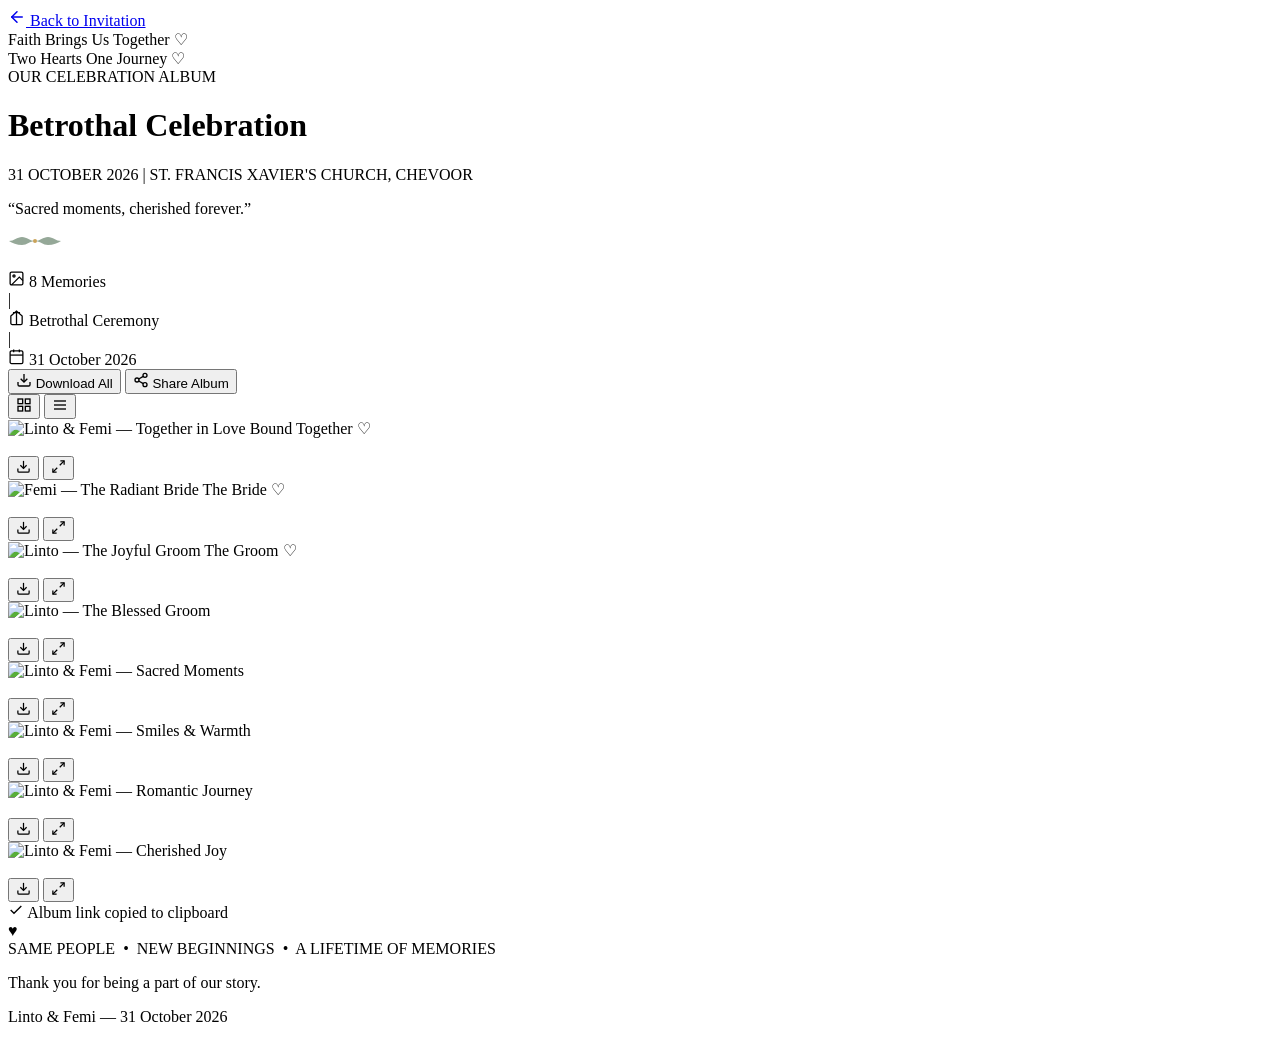
==== album.html @ e6e0a794 "feat: update to Betrothal invitation details (31 Oct 2026 at St. Francis Xavier's Church & Parish Ha" ====
<!DOCTYPE html>
<html lang="en">
<head>
  <meta charset="UTF-8" />
  <meta name="viewport" content="width=device-width, initial-scale=1.0" />
  <title>Betrothal Celebration | Celebration Photo Album — Linto &amp; Femi</title>
  <meta name="description" content="Official photo album for the Betrothal Ceremony of Linto George &amp; Femi Roy at St. Francis Xavier's Church, Chevoor." />
  <meta name="theme-color" content="#173F2B" />

  <!-- Google Fonts -->
  <link rel="preconnect" href="https://fonts.googleapis.com" />
  <link rel="preconnect" href="https://fonts.gstatic.com" crossorigin />
  <link href="https://fonts.googleapis.com/css2?family=Alex+Brush&family=Cormorant+Garamond:ital,wght@0,300;0,400;0,500;0,600;0,700;1,400;1,500&family=DM+Sans:wght@300;400;500;600&family=Great+Vibes&display=swap" rel="stylesheet" />

  <!-- Album Styles -->
  <link rel="stylesheet" href="css/album.css" />
</head>
<body>

  <!-- Background Botanical Corner Vignettes -->
  <div class="album-vignette album-vignette--tl" aria-hidden="true"></div>
  <div class="album-vignette album-vignette--tr" aria-hidden="true"></div>
  <div class="album-vignette album-vignette--bl" aria-hidden="true"></div>
  <div class="album-vignette album-vignette--br" aria-hidden="true"></div>

  <!-- Top Navigation Bar -->
  <nav class="album-topbar" aria-label="Album navigation">
    <div class="container album-topbar__inner">
      <a href="index.html" class="album-back-link" aria-label="Return to betrothal invitation">
        <svg width="18" height="18" viewBox="0 0 24 24" fill="none" stroke="currentColor" stroke-width="2" stroke-linecap="round" stroke-linejoin="round">
          <line x1="19" y1="12" x2="5" y2="12"></line>
          <polyline points="12 19 5 12 12 5"></polyline>
        </svg>
        <span>Back to Invitation</span>
      </a>

      <div class="album-script-accent" aria-hidden="true">
        <span>Faith Brings Us Together</span>
        <span class="script-heart">♡</span>
      </div>
    </div>
  </nav>

  <!-- Album Header -->
  <header class="album-header">
    <div class="container album-header__inner">
      
      <div class="album-header__quote-left" aria-hidden="true">
        <span>Two Hearts One Journey</span>
        <span class="script-heart">♡</span>
      </div>

      <div class="album-header__center">
        <div class="album-eyebrow">
          <span class="eyebrow-line"></span>
          <span class="eyebrow-text">OUR CELEBRATION ALBUM</span>
          <span class="eyebrow-line"></span>
        </div>

        <h1 class="album-title">Betrothal Celebration</h1>
        
        <p class="album-meta">
          <span>31 OCTOBER 2026</span>
          <span class="meta-sep">|</span>
          <span>ST. FRANCIS XAVIER'S CHURCH, CHEVOOR</span>
        </p>

        <p class="album-tagline">&ldquo;Sacred moments, cherished forever.&rdquo;</p>

        <!-- Leaf divider ornament -->
        <div class="album-divider" aria-hidden="true">
          <svg width="54" height="14" viewBox="0 0 54 14" fill="none">
            <path d="M27 7C22 7 19 3 14 3C9 3 6 7 1 7C4 9 9 11 14 11C19 11 22 7 27 7Z" fill="#7a927e" fill-opacity="0.8"/>
            <path d="M27 7C32 7 35 3 40 3C45 3 48 7 53 7C50 9 45 11 40 11C35 11 32 7 27 7Z" fill="#7a927e" fill-opacity="0.8"/>
            <circle cx="27" cy="7" r="2" fill="#caa359"/>
          </svg>
        </div>
      </div>

      <!-- Faded Architectural Church Illustration Accent -->
      <div class="album-header__church-accent" aria-hidden="true">
        <img src="Images/Church.jpg" alt="" class="church-accent-img" />
      </div>

    </div>
  </header>

  <!-- Album Toolbar -->
  <section class="album-toolbar-section">
    <div class="container">
      <div class="album-toolbar" role="toolbar" aria-label="Photo album controls">
        
        <div class="album-toolbar__meta">
          <div class="toolbar-item" id="memories-stat">
            <svg width="17" height="17" viewBox="0 0 24 24" fill="none" stroke="currentColor" stroke-width="1.8">
              <rect x="3" y="3" width="18" height="18" rx="2" ry="2"></rect>
              <circle cx="8.5" cy="8.5" r="1.5"></circle>
              <polyline points="21 15 16 10 5 21"></polyline>
            </svg>
            <span id="memories-count">Loading...</span>
          </div>

          <span class="toolbar-divider" aria-hidden="true">|</span>

          <div class="toolbar-item toolbar-item--venue">
            <svg width="17" height="17" viewBox="0 0 24 24" fill="none" stroke="currentColor" stroke-width="1.8">
              <path d="M12 2v20M17 5H7M4 10l8-7 8 7v10a2 2 0 0 1-2 2H6a2 2 0 0 1-2-2z"></path>
            </svg>
            <span>Betrothal Ceremony</span>
          </div>

          <span class="toolbar-divider" aria-hidden="true">|</span>

          <div class="toolbar-item toolbar-item--date">
            <svg width="17" height="17" viewBox="0 0 24 24" fill="none" stroke="currentColor" stroke-width="1.8">
              <rect x="3" y="4" width="18" height="18" rx="2" ry="2"></rect>
              <line x1="16" y1="2" x2="16" y2="6"></line>
              <line x1="8" y1="2" x2="8" y2="6"></line>
              <line x1="3" y1="10" x2="21" y2="10"></line>
            </svg>
            <span>31 October 2026</span>
          </div>
        </div>

        <div class="album-toolbar__actions">
          <button id="btn-download-all" class="album-btn album-btn--primary" aria-label="Download all high resolution photographs">
            <svg width="16" height="16" viewBox="0 0 24 24" fill="none" stroke="currentColor" stroke-width="2">
              <path d="M21 15v4a2 2 0 0 1-2 2H5a2 2 0 0 1-2-2v-4"></path>
              <polyline points="7 10 12 15 17 10"></polyline>
              <line x1="12" y1="15" x2="12" y2="3"></line>
            </svg>
            <span>Download All</span>
          </button>

          <button id="btn-share-album" class="album-btn album-btn--outline" aria-label="Share this celebration album">
            <svg width="16" height="16" viewBox="0 0 24 24" fill="none" stroke="currentColor" stroke-width="2">
              <circle cx="18" cy="5" r="3"></circle>
              <circle cx="6" cy="12" r="3"></circle>
              <circle cx="18" cy="19" r="3"></circle>
              <line x1="8.59" y1="13.51" x2="15.42" y2="17.49"></line>
              <line x1="15.41" y1="6.51" x2="8.59" y2="10.49"></line>
            </svg>
            <span>Share Album</span>
          </button>

          <div class="album-view-toggle" role="radiogroup" aria-label="Gallery view mode">
            <button id="view-grid-btn" class="toggle-icon-btn active" role="radio" aria-checked="true" title="Masonry Grid View">
              <svg width="16" height="16" viewBox="0 0 24 24" fill="none" stroke="currentColor" stroke-width="2">
                <rect x="3" y="3" width="7" height="7"></rect>
                <rect x="14" y="3" width="7" height="7"></rect>
                <rect x="14" y="14" width="7" height="7"></rect>
                <rect x="3" y="14" width="7" height="7"></rect>
              </svg>
            </button>
            <button id="view-dense-btn" class="toggle-icon-btn" role="radio" aria-checked="false" title="Compact View">
              <svg width="16" height="16" viewBox="0 0 24 24" fill="none" stroke="currentColor" stroke-width="2">
                <line x1="3" y1="6" x2="21" y2="6"></line>
                <line x1="3" y1="12" x2="21" y2="12"></line>
                <line x1="3" y1="18" x2="21" y2="18"></line>
              </svg>
            </button>
          </div>
        </div>

      </div>
    </div>
  </section>

  <!-- Main Photo Gallery Section -->
  <main class="album-main">
    <div class="container">

      <!-- Gallery Loading Skeleton -->
      <div id="gallery-skeleton" class="gallery-skeleton" aria-live="polite">
        <div class="skeleton-card skeleton-card--tall"></div>
        <div class="skeleton-card skeleton-card--square"></div>
        <div class="skeleton-card skeleton-card--tall"></div>
        <div class="skeleton-card skeleton-card--wide"></div>
        <div class="skeleton-card skeleton-card--square"></div>
        <div class="skeleton-card skeleton-card--tall"></div>
      </div>

      <!-- Empty State -->
      <div id="gallery-empty" class="gallery-empty" style="display:none;">
        <div class="gallery-empty__icon" aria-hidden="true">🌿</div>
        <h2 class="gallery-empty__title">Our memories are waiting to be written...</h2>
        <p class="gallery-empty__desc">Photographs from our celebration will appear here soon.</p>
      </div>

      <!-- Error State -->
      <div id="gallery-error" class="gallery-error" style="display:none;">
        <div class="gallery-error__icon" aria-hidden="true">♡</div>
        <h2 class="gallery-error__title">Our album is taking a little moment.</h2>
        <p class="gallery-error__desc">Please check back soon or try refreshing.</p>
        <button id="btn-retry-gallery" class="album-btn album-btn--primary">Try Again</button>
      </div>

      <!-- Dynamic Masonry Photo Grid -->
      <div id="album-gallery" class="album-masonry" role="region" aria-label="Celebration photo gallery">
        <!-- Rendered dynamically by js/album.js from Google Drive feed -->
      </div>

    </div>
  </main>

  <!-- Fullscreen Lightbox Viewer -->
  <dialog id="album-lightbox" class="album-lightbox" aria-label="Fullscreen photo viewer">
    <div class="lightbox-overlay" id="lightbox-overlay"></div>
    <div class="lightbox-content">
      
      <!-- Top Control Bar -->
      <div class="lightbox-topbar">
        <span id="lightbox-counter" class="lightbox-counter">1 / 58</span>
        <div class="lightbox-actions">
          <a id="lightbox-download-btn" href="#" download class="lightbox-btn" title="Download original photo" aria-label="Download photo">
            <svg width="18" height="18" viewBox="0 0 24 24" fill="none" stroke="currentColor" stroke-width="2">
              <path d="M21 15v4a2 2 0 0 1-2 2H5a2 2 0 0 1-2-2v-4"></path>
              <polyline points="7 10 12 15 17 10"></polyline>
              <line x1="12" y1="15" x2="12" y2="3"></line>
            </svg>
          </a>
          <button id="lightbox-close-btn" class="lightbox-btn" title="Close viewer (Esc)" aria-label="Close photo viewer">
            <svg width="20" height="20" viewBox="0 0 24 24" fill="none" stroke="currentColor" stroke-width="2">
              <line x1="18" y1="6" x2="6" y2="18"></line>
              <line x1="6" y1="6" x2="18" y2="18"></line>
            </svg>
          </button>
        </div>
      </div>

      <!-- Main Stage -->
      <div class="lightbox-stage">
        <button id="lightbox-prev-btn" class="lightbox-nav-btn lightbox-nav-btn--prev" title="Previous photo (Left Arrow)" aria-label="Previous photo">
          <svg width="24" height="24" viewBox="0 0 24 24" fill="none" stroke="currentColor" stroke-width="2">
            <polyline points="15 18 9 12 15 6"></polyline>
          </svg>
        </button>

        <div class="lightbox-image-wrap">
          <img id="lightbox-active-img" src="" alt="Linto &amp; Femi Wedding Memory" class="lightbox-img" />
          <div id="lightbox-loader" class="lightbox-loader" aria-hidden="true"></div>
        </div>

        <button id="lightbox-next-btn" class="lightbox-nav-btn lightbox-nav-btn--next" title="Next photo (Right Arrow)" aria-label="Next photo">
          <svg width="24" height="24" viewBox="0 0 24 24" fill="none" stroke="currentColor" stroke-width="2">
            <polyline points="9 18 15 12 9 6"></polyline>
          </svg>
        </button>
      </div>

      <!-- Caption -->
      <div class="lightbox-caption">
        <p id="lightbox-caption-text">Linto &amp; Femi &mdash; Holy Matrimony Celebration</p>
      </div>

    </div>
  </dialog>

  <!-- Share Toast Notification -->
  <div id="album-toast" class="album-toast" role="status" aria-live="polite">
    <svg width="16" height="16" viewBox="0 0 24 24" fill="none" stroke="currentColor" stroke-width="2">
      <path d="M20 6L9 17l-5-5"></path>
    </svg>
    <span>Album link copied to clipboard</span>
  </div>

  <!-- Bottom Accents & Footer -->
  <footer class="album-footer">
    <div class="container">
      <div class="album-footer__heart" aria-hidden="true">♥</div>
      
      <div class="album-footer__divider">
        <span class="footer-line"></span>
        <span class="footer-divider-text">SAME PEOPLE &nbsp;•&nbsp; NEW BEGINNINGS &nbsp;•&nbsp; A LIFETIME OF MEMORIES</span>
        <span class="footer-line"></span>
      </div>

      <div class="album-footer__signature">
        <p class="album-footer__thanks">Thank you for being a part of our story.</p>
        <p class="album-footer__names">Linto &amp; Femi &mdash; 31 October 2026</p>
      </div>
    </div>
  </footer>

  <!-- Album Scripts -->
  <script>
    window.GOOGLE_SHEETS_SCRIPT_URL = "https://script.google.com/macros/s/AKfycby9dsm5qLJqMJyjZf_aTPGjd3lL4B_0l4edbqiK1heE_K6FR_hy3MY1MLOeVNM5aDJX/exec";
  </script>
  <script src="js/album.js"></script>
</body>
</html>
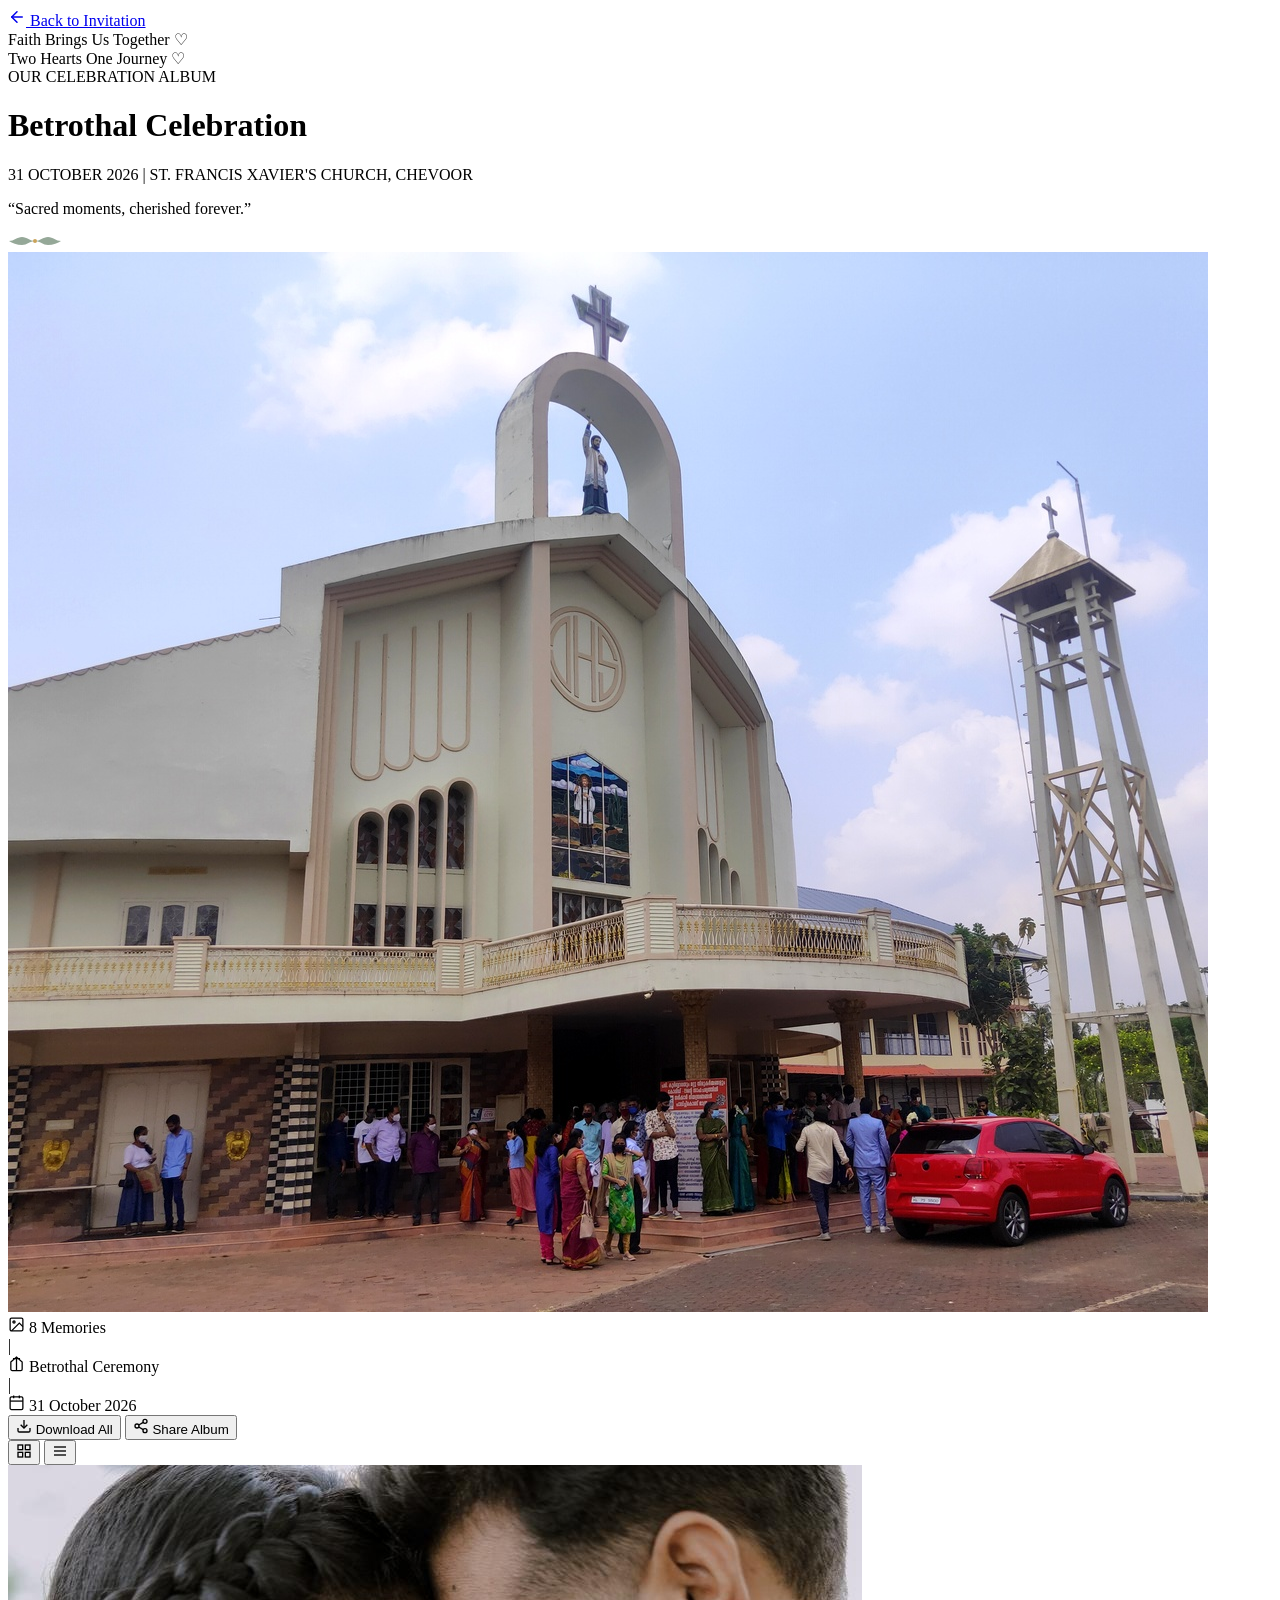
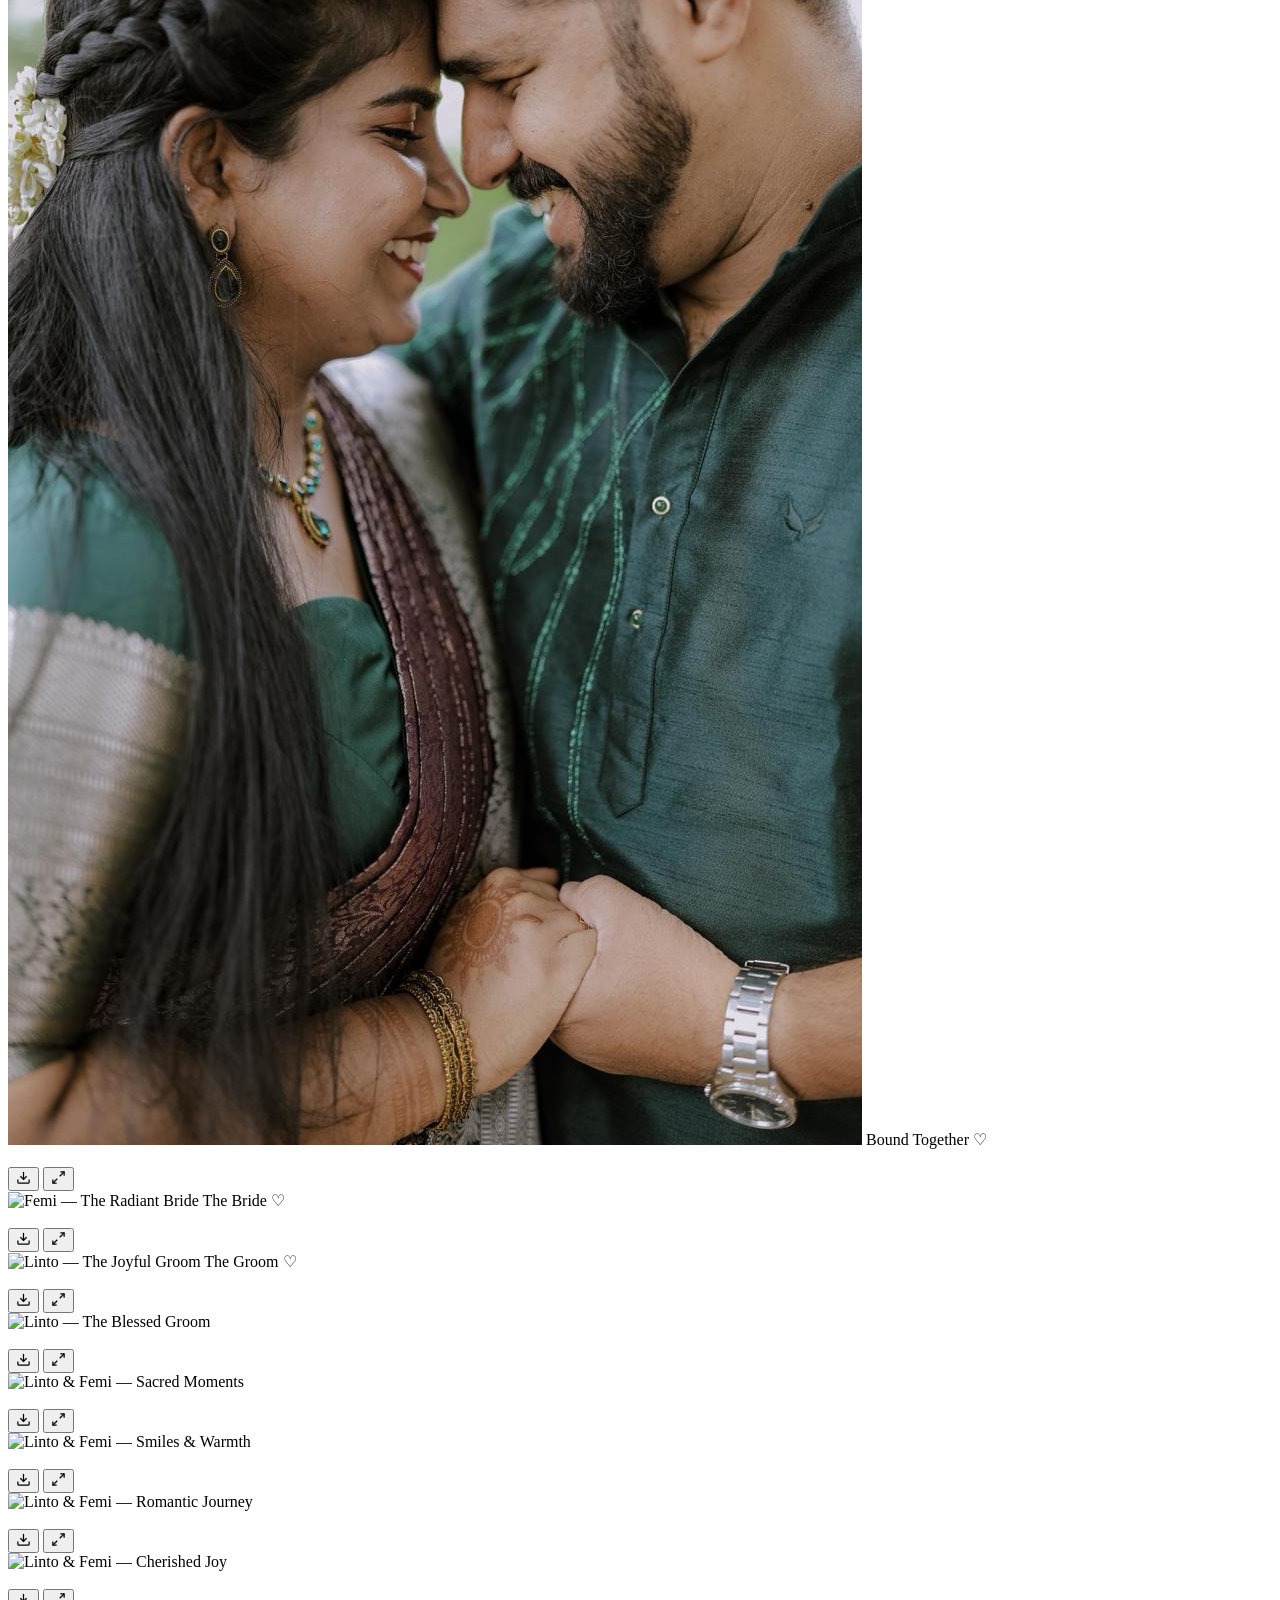
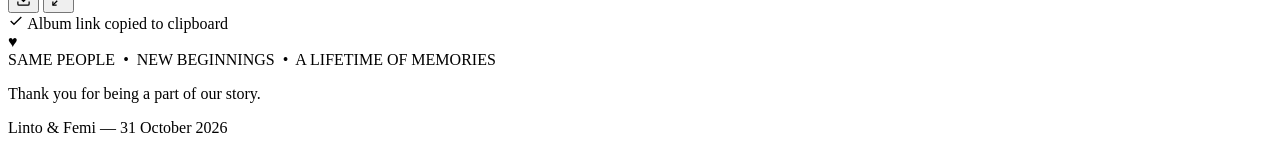
==== commit 3f891d01: "feat: add social preview thumbnail and browser favicons from new hero image" ====
--- a/album.html
+++ b/album.html
@@ -5,7 +5,31 @@
   <meta name="viewport" content="width=device-width, initial-scale=1.0" />
   <title>Betrothal Celebration | Celebration Photo Album — Linto &amp; Femi</title>
   <meta name="description" content="Official photo album for the Betrothal Ceremony of Linto George &amp; Femi Roy at St. Francis Xavier's Church, Chevoor." />
-  <meta name="theme-color" content="#173F2B" />
+  <!-- Favicons / Browser Tab Icons -->
+  <link rel="icon" type="image/x-icon" href="favicon.ico" />
+  <link rel="icon" type="image/png" sizes="32x32" href="favicon-32x32.png" />
+  <link rel="icon" type="image/png" sizes="16x16" href="favicon-16x16.png" />
+  <link rel="apple-touch-icon" sizes="180x180" href="apple-touch-icon.png" />
+
+  <!-- Open Graph / WhatsApp / Social Share Thumbnail -->
+  <meta property="og:title" content="Betrothal Celebration | Photo Album — Linto &amp; Femi" />
+  <meta property="og:description"
+    content="Official photo album for the Betrothal Ceremony of Linto George &amp; Femi Roy at St. Francis Xavier's Church, Chevoor." />
+  <meta property="og:image" content="https://ajaythomas-strategist.github.io/Linto-Femi-Betrothal-Invitation/Images/Thumbnail.jpg" />
+  <meta property="og:image:secure_url" content="https://ajaythomas-strategist.github.io/Linto-Femi-Betrothal-Invitation/Images/Thumbnail.jpg" />
+  <meta property="og:image:type" content="image/jpeg" />
+  <meta property="og:image:width" content="800" />
+  <meta property="og:image:height" content="800" />
+  <meta property="og:image:alt" content="Linto &amp; Femi smiling together in love" />
+  <meta property="og:type" content="website" />
+  <meta property="og:url" content="https://ajaythomas-strategist.github.io/Linto-Femi-Betrothal-Invitation/album.html" />
+  <link rel="image_src" href="https://ajaythomas-strategist.github.io/Linto-Femi-Betrothal-Invitation/Images/Thumbnail.jpg" />
+
+  <!-- Twitter Meta -->
+  <meta name="twitter:card" content="summary_large_image" />
+  <meta name="twitter:title" content="Betrothal Celebration | Photo Album — Linto &amp; Femi" />
+  <meta name="twitter:description" content="Official photo album for the Betrothal Ceremony of Linto George &amp; Femi Roy at St. Francis Xavier's Church, Chevoor." />
+  <meta name="twitter:image" content="https://ajaythomas-strategist.github.io/Linto-Femi-Betrothal-Invitation/Images/Thumbnail.jpg" />
 
   <!-- Google Fonts -->
   <link rel="preconnect" href="https://fonts.googleapis.com" />
